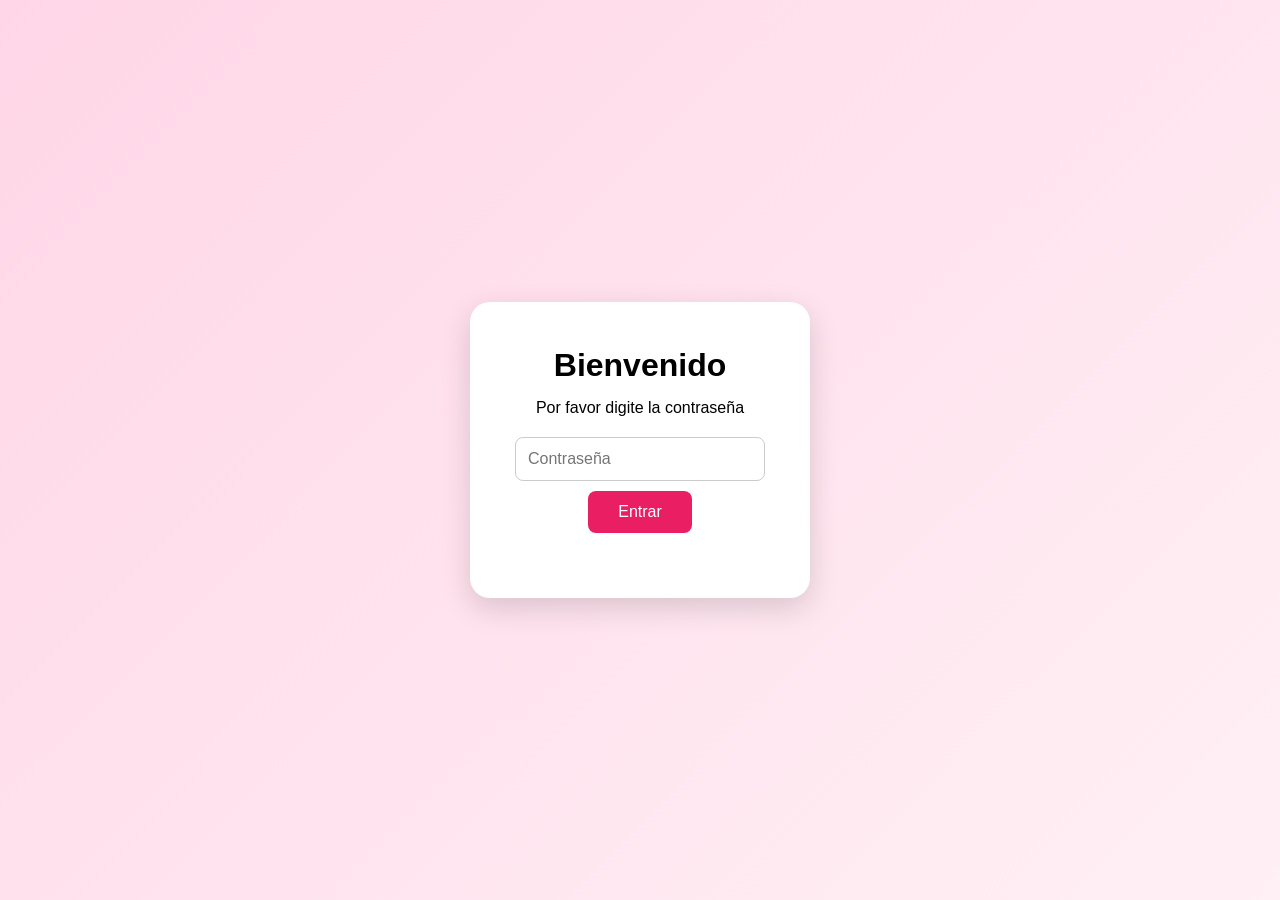
==== index.html @ a06b51eb "Add files via upload" ====
<!DOCTYPE html>
<html lang="es">
<head>
    <meta charset="UTF-8">
    <meta name="viewport" content="width=device-width, initial-scale=1.0">
    <title>Para Camila</title>
    <link rel="stylesheet" href="estilo.css">
</head>

<body>

    <div id="login" class="pantalla">
        <div class="cuadro">
            <h1>Bienvenido</h1>
            <p>Por favor digite la contraseña</p>

            <input 
                type="password" 
                id="password" 
                placeholder="Contraseña"
            >

            <button onclick="entrar()">Entrar</button>

            <p id="error"></p>
        </div>
    </div>

    <div id="inicio" class="pantalla oculto">
        <h1>Camila Gabriela Arguelles Guillen</h1>
    </div>

    <script src="script.js"></script>
</body>
</html>
---- estilo.css ----
* {
    margin: 0;
    padding: 0;
    box-sizing: border-box;
}

body {
    font-family: Arial, sans-serif;
}

.pantalla {
    width: 100%;
    height: 100vh;
    display: flex;
    justify-content: center;
    align-items: center;
    background: linear-gradient(135deg, #ffd6e7, #fff0f5);
}

.cuadro {
    text-align: center;
    background: white;
    padding: 45px;
    border-radius: 20px;
    box-shadow: 0 10px 30px rgba(0,0,0,0.15);
}

.cuadro h1 {
    margin-bottom: 15px;
}

.cuadro p {
    margin-bottom: 20px;
}

input {
    display: block;
    width: 250px;
    padding: 12px;
    margin: 10px auto;
    border: 1px solid #ccc;
    border-radius: 8px;
    font-size: 16px;
}

button {
    padding: 12px 30px;
    border: none;
    border-radius: 8px;
    background: #e91e63;
    color: white;
    font-size: 16px;
    cursor: pointer;
}

button:hover {
    background: #c2185b;
}

#error {
    color: red;
    margin-top: 15px;
}

.oculto {
    display: none;
}

#inicio {
    background: linear-gradient(135deg, #ffd1dc, #ffeef3);
}

#inicio h1 {
    font-size: 40px;
    text-align: center;
    color: #b5174b;
}
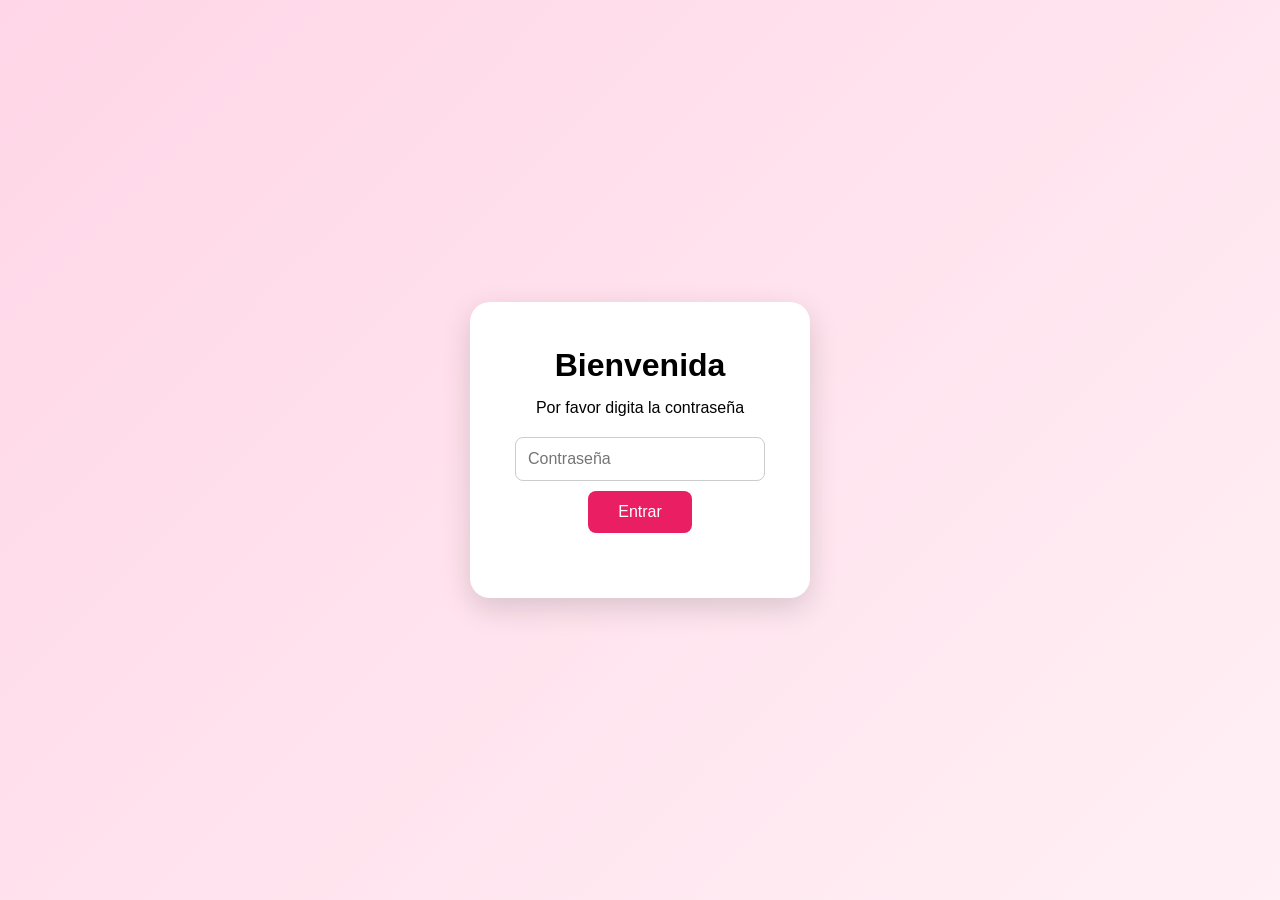
==== commit 8206b235: "nuevas poginas" ====
--- a/index.html
+++ b/index.html
@@ -11,8 +11,8 @@
 
     <div id="login" class="pantalla">
         <div class="cuadro">
-            <h1>Bienvenido</h1>
-            <p>Por favor digite la contraseña</p>
+            <h1>Bienvenida</h1>
+            <p>Por favor digita la contraseña</p>
 
             <input 
                 type="password" 
--- a/estilo.css
+++ b/estilo.css
@@ -74,4 +74,81 @@
     font-size: 40px;
     text-align: center;
     color: #b5174b;
+}
+/* =========================
+   SEGUNDA PÁGINA
+   ========================= */
+
+.pagina-botones {
+    min-height: 100vh;
+    width: 100%;
+
+    display: flex;
+    flex-direction: column;
+    align-items: center;
+
+    gap: 18px;
+
+    padding: 35px 20px;
+
+    background: linear-gradient(135deg, #ffd6e7, #fff0f5);
+}
+
+.boton-recuerdo {
+    width: min(600px, 100%);
+    min-height: 90px;
+
+    border: none;
+    border-radius: 18px;
+
+    background: #e91e63;
+    color: white;
+
+    font-size: 24px;
+    font-weight: bold;
+
+    cursor: pointer;
+
+    box-shadow: 0 6px 15px rgba(0, 0, 0, 0.15);
+
+    transition: transform 0.2s, box-shadow 0.2s;
+}
+
+.boton-recuerdo:hover {
+    transform: scale(1.02);
+    box-shadow: 0 10px 20px rgba(0, 0, 0, 0.2);
+}
+
+
+/* BOTÓN 05/09/2026 */
+.boton-0509 {
+    background-image: url("imagenes/b1.jpg");
+    background-size: cover;
+    background-position: center;
+    color: black;
+}
+
+/* BOTÓN 21/09/2026 */
+.boton-2109 {
+    background-image: url("imagenes/b2.jpg");
+    background-size: cover;
+    background-position: center;
+    color: black;
+}
+
+
+/* CELULAR */
+
+@media (max-width: 600px) {
+
+    .pagina-botones {
+        gap: 14px;
+        padding: 25px 15px;
+    }
+
+    .boton-recuerdo {
+        min-height: 75px;
+        border-radius: 15px;
+        font-size: 20px;
+    }
 }
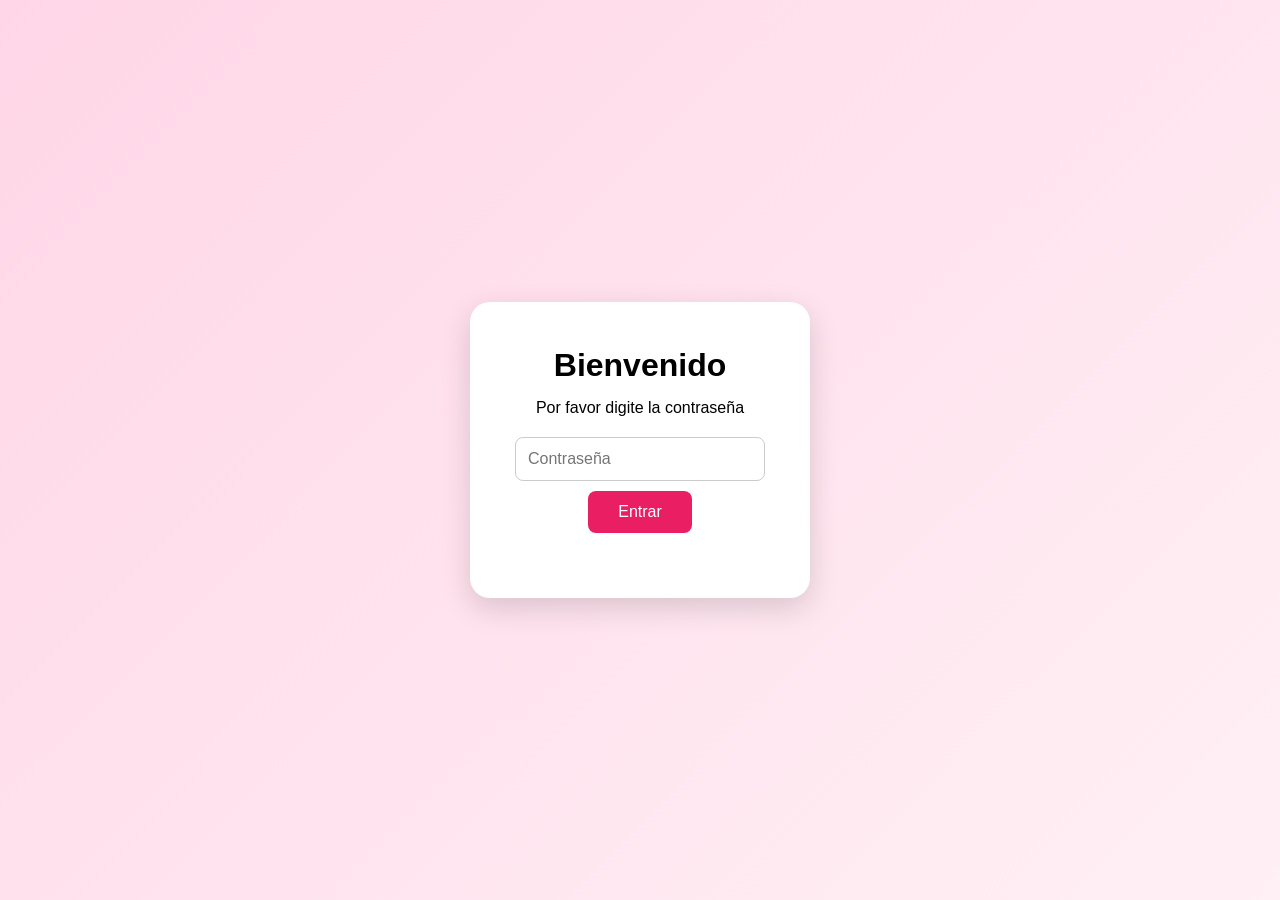
==== commit 67d8229b: "Actualizar autenticacion" ====
--- a/index.html
+++ b/index.html
@@ -1,35 +1,41 @@
 <!DOCTYPE html>
 <html lang="es">
+
 <head>
     <meta charset="UTF-8">
     <meta name="viewport" content="width=device-width, initial-scale=1.0">
+
     <title>Para Camila</title>
+
     <link rel="stylesheet" href="estilo.css">
 </head>
 
 <body>
 
     <div id="login" class="pantalla">
+
         <div class="cuadro">
-            <h1>Bienvenida</h1>
-            <p>Por favor digita la contraseña</p>
 
-            <input 
-                type="password" 
-                id="password" 
+            <h1>Bienvenido</h1>
+
+            <p>Por favor digite la contraseña</p>
+
+            <input
+                type="password"
+                id="password"
                 placeholder="Contraseña"
             >
 
             <button onclick="entrar()">Entrar</button>
 
             <p id="error"></p>
+
         </div>
-    </div>
 
-    <div id="inicio" class="pantalla oculto">
-        <h1>Camila Gabriela Arguelles Guillen</h1>
     </div>
 
     <script src="script.js"></script>
+
 </body>
+
 </html>
--- a/estilo.css
+++ b/estilo.css
@@ -62,19 +62,6 @@
     margin-top: 15px;
 }
 
-.oculto {
-    display: none;
-}
-
-#inicio {
-    background: linear-gradient(135deg, #ffd1dc, #ffeef3);
-}
-
-#inicio h1 {
-    font-size: 40px;
-    text-align: center;
-    color: #b5174b;
-}
 /* =========================
    SEGUNDA PÁGINA
    ========================= */
@@ -95,17 +82,17 @@
 }
 
 .boton-recuerdo {
-    width: min(600px, 100%);
-    min-height: 90px;
+    width: 250px;
+    height: 50px;
 
     border: none;
-    border-radius: 18px;
+    border-radius: 8px;
 
     background: #e91e63;
-    color: white;
+    color: black;
 
-    font-size: 24px;
-    font-weight: bold;
+    font-size: 16px;
+    font-weight: normal;
 
     cursor: pointer;
 
@@ -140,7 +127,6 @@
 /* CELULAR */
 
 @media (max-width: 600px) {
-
     .pagina-botones {
         gap: 14px;
         padding: 25px 15px;
@@ -151,4 +137,4 @@
         border-radius: 15px;
         font-size: 20px;
     }
-}+}
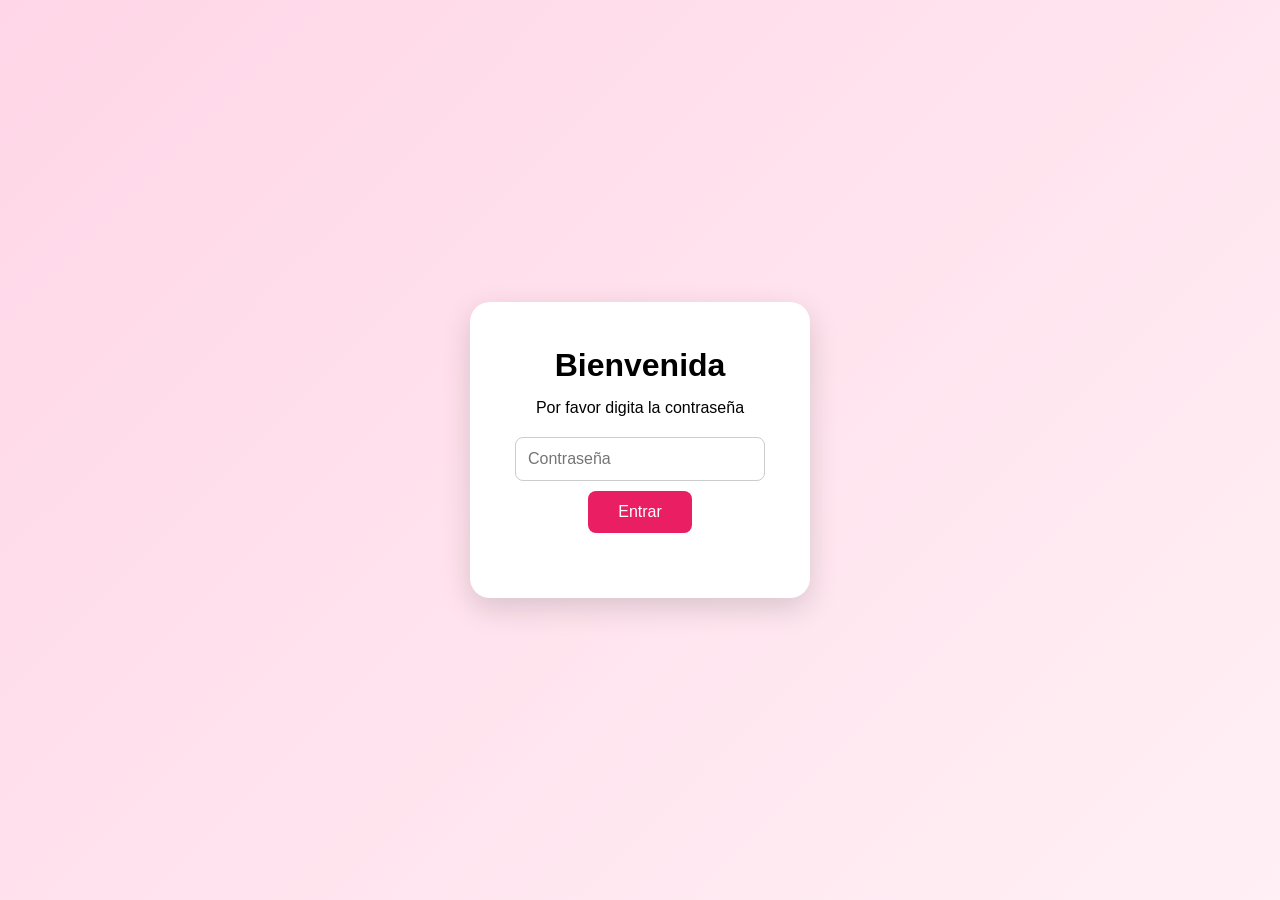
==== commit 47023dde: "Descripción del cambio" ====
--- a/index.html
+++ b/index.html
@@ -16,9 +16,9 @@
 
         <div class="cuadro">
 
-            <h1>Bienvenido</h1>
+            <h1>Bienvenida</h1>
 
-            <p>Por favor digite la contraseña</p>
+            <p>Por favor digita la contraseña</p>
 
             <input
                 type="password"
--- a/estilo.css
+++ b/estilo.css
@@ -1,28 +1,52 @@
+/* =========================================================
+   ESTILO GENERAL
+   ========================================================= */
+
 * {
     margin: 0;
     padding: 0;
     box-sizing: border-box;
 }
 
+html {
+    scroll-behavior: smooth;
+}
+
 body {
     font-family: Arial, sans-serif;
 }
 
+
+/* =========================================================
+   PÁGINA DE INICIO
+   ========================================================= */
+
 .pantalla {
     width: 100%;
-    height: 100vh;
+    min-height: 100vh;
+
     display: flex;
     justify-content: center;
     align-items: center;
-    background: linear-gradient(135deg, #ffd6e7, #fff0f5);
+
+    background: linear-gradient(
+        135deg,
+        #ffd6e7,
+        #fff0f5
+    );
 }
 
 .cuadro {
     text-align: center;
+
     background: white;
+
     padding: 45px;
+
     border-radius: 20px;
-    box-shadow: 0 10px 30px rgba(0,0,0,0.15);
+
+    box-shadow:
+        0 10px 30px rgba(0, 0, 0, 0.15);
 }
 
 .cuadro h1 {
@@ -35,39 +59,54 @@
 
 input {
     display: block;
+
     width: 250px;
+
     padding: 12px;
+
     margin: 10px auto;
+
     border: 1px solid #ccc;
+
     border-radius: 8px;
+
     font-size: 16px;
 }
 
 button {
     padding: 12px 30px;
+
     border: none;
+
     border-radius: 8px;
+
     background: #e91e63;
+
     color: white;
+
     font-size: 16px;
+
     cursor: pointer;
 }
 
 button:hover {
-    background: #c2185b;
+    background-color: #c2185b;
 }
 
 #error {
     color: red;
+
     margin-top: 15px;
 }
 
-/* =========================
-   SEGUNDA PÁGINA
-   ========================= */
+
+/* =========================================================
+   INICIO.HTML
+   ========================================================= */
 
 .pagina-botones {
     min-height: 100vh;
+
     width: 100%;
 
     display: flex;
@@ -78,7 +117,11 @@
 
     padding: 35px 20px;
 
-    background: linear-gradient(135deg, #ffd6e7, #fff0f5);
+    background: linear-gradient(
+        135deg,
+        #ffd6e7,
+        #fff0f5
+    );
 }
 
 .boton-recuerdo {
@@ -86,55 +129,642 @@
     height: 50px;
 
     border: none;
+
     border-radius: 8px;
 
     background: #e91e63;
+
     color: black;
 
     font-size: 16px;
-    font-weight: normal;
 
     cursor: pointer;
 
-    box-shadow: 0 6px 15px rgba(0, 0, 0, 0.15);
-
-    transition: transform 0.2s, box-shadow 0.2s;
+    box-shadow:
+        0 6px 15px rgba(0, 0, 0, 0.15);
+
+    transition:
+        transform 0.2s,
+        box-shadow 0.2s;
 }
 
 .boton-recuerdo:hover {
     transform: scale(1.02);
-    box-shadow: 0 10px 20px rgba(0, 0, 0, 0.2);
-}
-
-
-/* BOTÓN 05/09/2026 */
+
+    box-shadow:
+        0 10px 20px rgba(0, 0, 0, 0.2);
+}
+
 .boton-0509 {
-    background-image: url("imagenes/b1.jpg");
+    background-image:
+        url("imagenes/b1.png");
+
     background-size: cover;
     background-position: center;
+
     color: black;
 }
 
-/* BOTÓN 21/09/2026 */
 .boton-2109 {
-    background-image: url("imagenes/b2.jpg");
+    background-image:
+        url("imagenes/b2.png");
+
     background-size: cover;
     background-position: center;
+
     color: black;
 }
 
 
-/* CELULAR */
-
-@media (max-width: 600px) {
-    .pagina-botones {
-        gap: 14px;
-        padding: 25px 15px;
-    }
-
-    .boton-recuerdo {
-        min-height: 75px;
+/* =========================================================
+   CERRAR SESIÓN
+   ========================================================= */
+
+.boton-cerrar {
+    position: fixed;
+
+    top: 20px;
+    right: 20px;
+
+    width: 150px;
+    height: 50px;
+
+    padding: 0;
+
+    border: none;
+    border-radius: 8px;
+
+    background: #e91e63;
+
+    color: black;
+
+    font-size: 16px;
+
+    cursor: pointer;
+
+    box-shadow:
+        0 6px 15px rgba(0, 0, 0, 0.15);
+}
+
+.boton-cerrar:hover {
+    background-color: #c2185b;
+}
+
+
+/* =========================================================
+   RECUERDO 21/09
+   ========================================================= */
+
+.pagina-2109 {
+    min-height: 100vh;
+
+    position: relative;
+
+    overflow-x: hidden;
+
+    background:
+        linear-gradient(
+            rgba(255, 248, 210, 0.92),
+            rgba(255, 239, 170, 0.92)
+        );
+
+    color: #4a3512;
+}
+
+
+/* =========================================================
+   FLORES LATERALES
+   ========================================================= */
+
+.pagina-2109::before {
+
+    content: "";
+
+    position: absolute;
+
+    top: 0;
+    left: 0;
+
+    width: 100%;
+    height: 100%;
+
+    background-image:
+        url("imagenes/flores-laterales.png");
+
+    background-repeat: no-repeat;
+
+    background-position:
+        center bottom;
+
+    background-size:
+        100% 100%;
+
+    pointer-events: none;
+
+    z-index: 1;
+}
+
+
+/* =========================================================
+   CONTENIDO SOBRE LAS FLORES
+   ========================================================= */
+
+.encabezado-2109,
+.contenido-2109,
+.video-seccion-2109,
+.volver-2109 {
+
+    position: relative;
+
+    z-index: 5;
+}
+
+
+/* =========================================================
+   TÍTULO
+   ========================================================= */
+
+.encabezado-2109 {
+
+    text-align: center;
+
+    padding:
+        60px 20px 35px;
+}
+
+.encabezado-2109 h1 {
+
+    font-family:
+        "Great Vibes",
+        cursive;
+
+    font-size: 58px;
+
+    font-weight: 400;
+
+    color: #8a6410;
+
+    line-height: 1.2;
+
+    text-shadow:
+        1px 2px 3px rgba(0, 0, 0, 0.15);
+
+    margin-bottom: 20px;
+}
+
+.decoracion-flores {
+
+    font-size: 30px;
+
+    letter-spacing: 8px;
+}
+
+
+/* =========================================================
+   POEMA
+   ========================================================= */
+
+.contenido-2109 {
+
+    width: 100%;
+
+    max-width: 1050px;
+
+    margin: 0 auto;
+
+    padding:
+        20px 30px 70px;
+
+    display: flex;
+
+    justify-content: center;
+}
+
+
+.poema-2109 {
+
+    width: 820px;
+
+    max-width: 100%;
+
+    background:
+        rgba(255, 255, 255, 0.78);
+
+    padding:
+        38px 45px;
+
+    border-radius: 25px;
+
+    box-shadow:
+        0 10px 30px
+        rgba(100, 70, 10, 0.15);
+
+    border:
+        1px solid
+        rgba(180, 140, 40, 0.25);
+
+    font-family:
+        "Cormorant Garamond",
+        serif;
+
+    font-size: 23px;
+
+    line-height: 1.55;
+
+    text-align: center;
+}
+
+
+.poema-2109 p {
+
+    margin-bottom: 30px;
+}
+
+
+.poema-2109 p:last-child {
+
+    margin-bottom: 0;
+}
+
+
+.final-2109 {
+
+    font-weight: 600;
+
+    font-size: 25px;
+
+    color: #76520b;
+}
+
+
+/* =========================================================
+   SECCIÓN VIDEO
+   ========================================================= */
+
+.video-seccion-2109 {
+
+    text-align: center;
+
+    padding:
+        10px 30px 70px;
+}
+
+
+.video-seccion-2109 h2 {
+
+    font-family:
+        "Great Vibes",
+        cursive;
+
+    font-size: 42px;
+
+    font-weight: 400;
+
+    color: #8a6410;
+
+    margin-bottom: 35px;
+}
+
+
+/* =========================================================
+   VIDEO + FOTOS
+   ========================================================= */
+
+.video-con-fotos {
+
+    display: flex;
+
+    justify-content: center;
+
+    align-items: center;
+
+    gap: 35px;
+
+    width: 100%;
+
+    max-width: 1150px;
+
+    margin: 0 auto;
+}
+
+
+/* =========================================================
+   FOTOS
+   ========================================================= */
+
+.espacio-foto {
+
+    width: 250px;
+
+    height: 320px;
+
+    flex-shrink: 0;
+
+    border:
+        3px dashed
+        rgba(138, 100, 16, 0.45);
+
+    border-radius: 18px;
+
+    display: flex;
+
+    justify-content: center;
+
+    align-items: center;
+
+    text-align: center;
+
+    font-family:
+        "Cormorant Garamond",
+        serif;
+
+    font-size: 22px;
+
+    color:
+        rgba(74, 53, 18, 0.55);
+
+    background:
+        rgba(255, 255, 255, 0.30);
+
+    overflow: hidden;
+}
+
+
+/* =========================================================
+   IMÁGENES PERSONALES
+   ========================================================= */
+
+.espacio-foto img {
+
+    width: 100%;
+
+    height: 100%;
+
+    object-fit: cover;
+
+    border-radius: 15px;
+
+    display: block;
+}
+
+
+/* =========================================================
+   VIDEO
+   ========================================================= */
+
+.video-2109 {
+
+    display: block;
+
+    width: 500px;
+
+    max-width: 100%;
+
+    height: auto;
+
+    flex-shrink: 1;
+
+    margin: 0;
+
+    border-radius: 20px;
+
+    box-shadow:
+        0 10px 30px
+        rgba(100, 70, 10, 0.20);
+}
+
+
+/* =========================================================
+   TEXTO DEL VIDEO
+   ========================================================= */
+
+.texto-video-2109 {
+
+    font-family:
+        "Great Vibes",
+        cursive;
+
+    font-size: 38px;
+
+    color: #8a6410;
+
+    margin-top: 25px;
+}
+
+
+/* =========================================================
+   BOTÓN VOLVER
+   ========================================================= */
+
+.volver-2109 {
+
+    text-align: center;
+
+    padding-bottom: 50px;
+}
+
+
+.volver-2109 button {
+
+    width: 150px;
+
+    height: 50px;
+
+    padding: 0;
+
+    background-color: #e91e63;
+
+    color: black;
+
+    border: none;
+
+    border-radius: 8px;
+
+    font-size: 16px;
+
+    cursor: pointer;
+
+    box-shadow:
+        0 6px 15px
+        rgba(0, 0, 0, 0.15);
+
+    transition:
+        transform 0.2s,
+        box-shadow 0.2s;
+}
+
+
+.volver-2109 button:hover {
+
+    background-color: #c2185b;
+
+    transform: translateY(-2px);
+
+    box-shadow:
+        0 8px 18px
+        rgba(0, 0, 0, 0.2);
+}
+
+
+/* =========================================================
+   TABLET
+   ========================================================= */
+
+@media (max-width: 1050px) {
+
+    .video-con-fotos {
+
+        gap: 20px;
+    }
+
+    .espacio-foto {
+
+        width: 180px;
+
+        height: 250px;
+    }
+
+    .video-2109 {
+
+        width: 430px;
+    }
+
+}
+
+
+/* =========================================================
+   CELULAR
+   ========================================================= */
+
+@media (max-width: 700px) {
+
+    .encabezado-2109 {
+
+        padding:
+            45px 15px 25px;
+    }
+
+
+    .encabezado-2109 h1 {
+
+        font-size: 42px;
+    }
+
+
+    .decoracion-flores {
+
+        font-size: 24px;
+
+        letter-spacing: 4px;
+    }
+
+
+    /* POEMA */
+
+    .contenido-2109 {
+
+        padding:
+            20px 15px 50px;
+    }
+
+
+    .poema-2109 {
+
+        width: 100%;
+
+        padding:
+            30px 20px;
+
+        font-size: 20px;
+
+        line-height: 1.5;
+
+        border-radius: 18px;
+    }
+
+
+    .poema-2109 p {
+
+        margin-bottom: 25px;
+    }
+
+
+    .final-2109 {
+
+        font-size: 22px;
+    }
+
+
+    /* VIDEO + FOTOS */
+
+    .video-seccion-2109 {
+
+        padding:
+            10px 15px 50px;
+    }
+
+
+    .video-seccion-2109 h2 {
+
+        font-size: 34px;
+    }
+
+
+    .video-con-fotos {
+
+        flex-direction: column;
+
+        gap: 20px;
+    }
+
+
+    .espacio-foto {
+
+        width: 190px;
+
+        height: 230px;
+    }
+
+
+    .video-2109 {
+
+        width: 100%;
+
+        max-width: 400px;
+
         border-radius: 15px;
-        font-size: 20px;
-    }
-}
+
+        order: 2;
+    }
+
+
+    .foto-izquierda {
+
+        order: 1;
+    }
+
+
+    .foto-derecha {
+
+        order: 3;
+    }
+
+
+    .texto-video-2109 {
+
+        font-size: 32px;
+    }
+
+
+    /* FLORES */
+
+    .pagina-2109::before {
+
+        background-size:
+            100% 100%;
+
+        background-position:
+            center bottom;
+    }
+
+}
